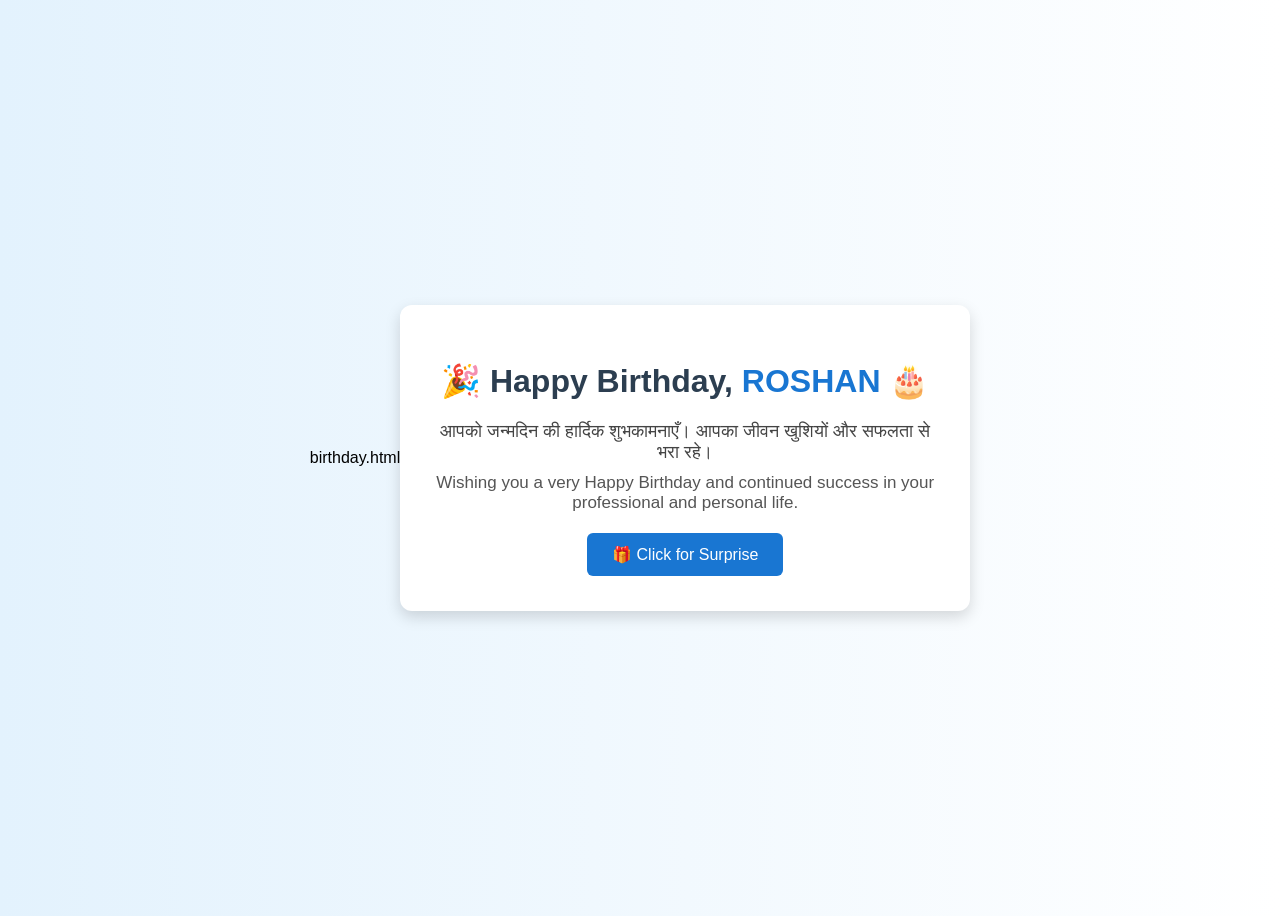
==== index.html @ 7b8872b4 "Add files via upload" ====
birthday.html
<!DOCTYPE html>
<html lang="en">
<head>
    <meta charset="UTF-8">
    <title>Happy Birthday</title>
    <style>
        body {
            background: linear-gradient(to right, #e3f2fd, #ffffff);
            font-family: "Segoe UI", Arial, sans-serif;
            display: flex;
            justify-content: center;
            align-items: center;
            height: 100vh;
        }

        .card {
            background: white;
            width: 500px;
            padding: 35px;
            border-radius: 12px;
            box-shadow: 0 6px 15px rgba(0,0,0,0.15);
            text-align: center;
            animation: fadeIn 2s ease-in-out;
        }

        

        h1 {
            color: #2c3e50;
        }

        .hindi {
            font-size: 18px;
            color: #444;
            margin-top: 10px;
        }

        .english {
            font-size: 17px;
            color: #555;
            margin-top: 10px;
        }

        button {
            margin-top: 20px;
            padding: 12px 25px;
            font-size: 16px;
            border: none;
            border-radius: 6px;
            background: #1976d2;
            color: white;
            cursor: pointer;
            transition: 0.3s;
        }

        button:hover {
            background: #0d47a1;
        }

        #surprise {
            display: none;
            margin-top: 20px;
            font-size: 18px;
            color: #2e7d32;
            animation: pop 1s ease-in-out;
        }

        @keyframes fadeIn {
            from { opacity: 0; transform: translateY(30px);}
            to { opacity: 1; transform: translateY(0);}
        }

        @keyframes pop {
            from { transform: scale(0.5); opacity: 0;}
            to { transform: scale(1); opacity: 1;}
        }
    </style>
</head>
<body>

<div class="card">
  

    <h1>🎉 Happy Birthday, <span style="color:#1976d2;">ROSHAN</span> 🎂</h1>

    <div class="hindi">
        आपको जन्मदिन की हार्दिक शुभकामनाएँ।  
        आपका जीवन खुशियों और सफलता से भरा रहे।
    </div>

    <div class="english">
        Wishing you a very Happy Birthday and continued success in your
        professional and personal life.
    </div>

    <button onclick="showSurprise()">🎁 Click for Surprise</button>

    <div id="surprise">
        ✨ May this year bring you new opportunities, good health, and happiness! ✨
    </div>
</div>

<script>
    function showSurprise() {
        document.getElementById("surprise").style.display = "block";
    }
</script>

</body>
</html>
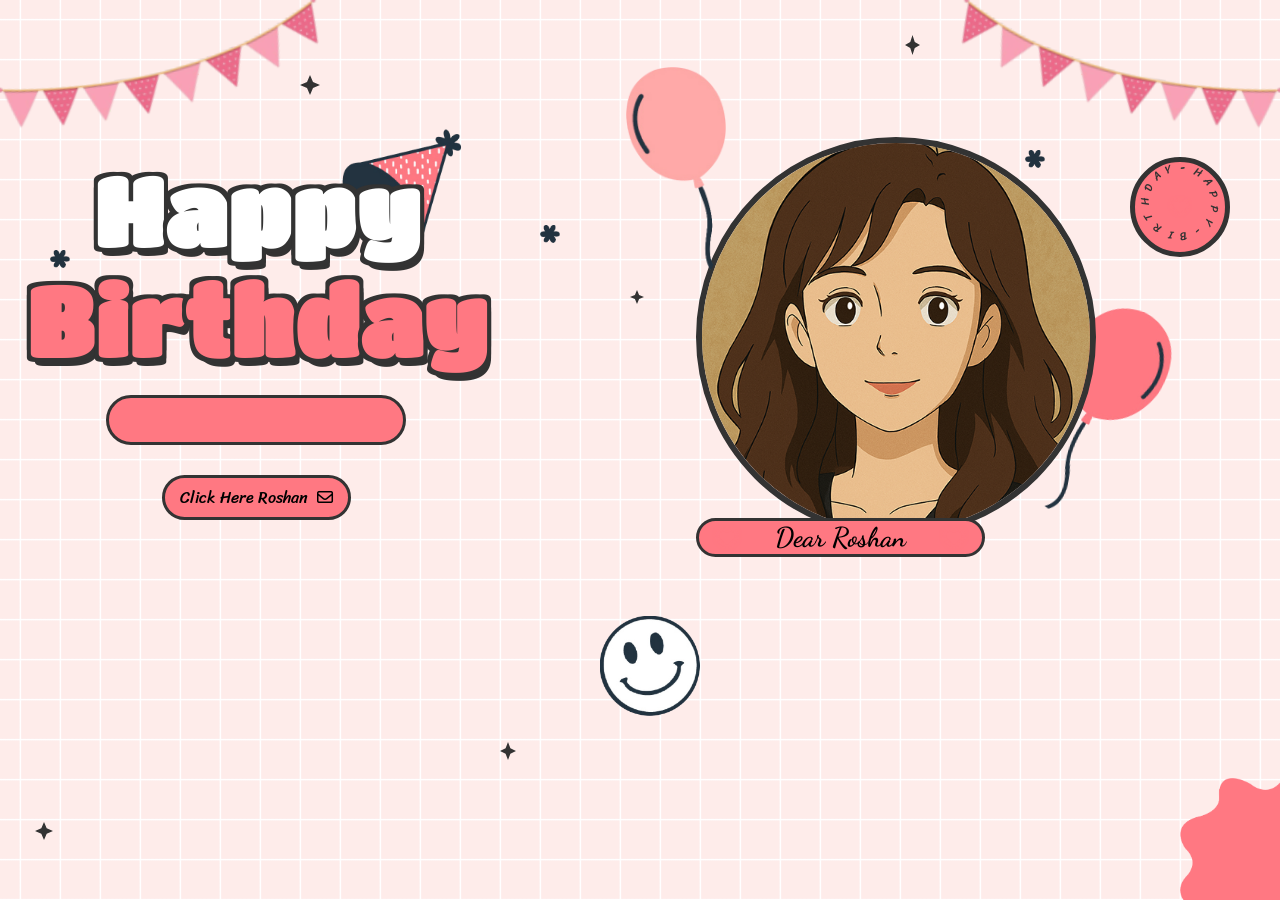
==== commit df6680fd: "Add files via upload" ====
--- a/index.html
+++ b/index.html
@@ -1,111 +1,263 @@
-birthday.html
 <!DOCTYPE html>
 <html lang="en">
+
 <head>
     <meta charset="UTF-8">
-    <title>Happy Birthday</title>
-    <style>
-        body {
-            background: linear-gradient(to right, #e3f2fd, #ffffff);
-            font-family: "Segoe UI", Arial, sans-serif;
-            display: flex;
-            justify-content: center;
-            align-items: center;
-            height: 100vh;
-        }
-
-        .card {
-            background: white;
-            width: 500px;
-            padding: 35px;
-            border-radius: 12px;
-            box-shadow: 0 6px 15px rgba(0,0,0,0.15);
-            text-align: center;
-            animation: fadeIn 2s ease-in-out;
-        }
-
-        
-
-        h1 {
-            color: #2c3e50;
-        }
-
-        .hindi {
-            font-size: 18px;
-            color: #444;
-            margin-top: 10px;
-        }
-
-        .english {
-            font-size: 17px;
-            color: #555;
-            margin-top: 10px;
-        }
-
-        button {
-            margin-top: 20px;
-            padding: 12px 25px;
-            font-size: 16px;
-            border: none;
-            border-radius: 6px;
-            background: #1976d2;
-            color: white;
-            cursor: pointer;
-            transition: 0.3s;
-        }
-
-        button:hover {
-            background: #0d47a1;
-        }
-
-        #surprise {
-            display: none;
-            margin-top: 20px;
-            font-size: 18px;
-            color: #2e7d32;
-            animation: pop 1s ease-in-out;
-        }
-
-        @keyframes fadeIn {
-            from { opacity: 0; transform: translateY(30px);}
-            to { opacity: 1; transform: translateY(0);}
-        }
-
-        @keyframes pop {
-            from { transform: scale(0.5); opacity: 0;}
-            to { transform: scale(1); opacity: 1;}
-        }
-    </style>
+    <meta name="viewport" content="width=device-width, initial-scale=1.0">
+    <meta name="title" content="Happy Birthday Website 2.0 | Aoudumber Bade">
+    <meta name="github" content="https://github.com/Aoudumber-Bade">
+    <title>Mehwish Birthday</title>
+    <link rel="stylesheet" href="style.css">
+    <link rel="stylesheet" href="https://cdnjs.cloudflare.com/ajax/libs/font-awesome/6.5.1/css/all.min.css"
+        integrity="sha512-DTOQO9RWCH3ppGqcWaEA1BIZOC6xxalwEsw9c2QQeAIftl+Vegovlnee1c9QX4TctnWMn13TZye+giMm8e2LwA=="
+        crossorigin="anonymous" referrerpolicy="no-referrer" />
+    <link
+        href="https://fonts.googleapis.com/css2?family=Dancing+Script:wght@500;700&family=Poppins:wght@400;600&display=swap"
+        rel="stylesheet">
+    <script src="https://code.jquery.com/jquery-3.7.1.min.js"
+        integrity="sha256-/JqT3SQfawRcv/BIHPThkBvs0OEvtFFmqPF/lYI/Cxo=" crossorigin="anonymous"></script>
 </head>
+
 <body>
-
-<div class="card">
-  
-
-    <h1>🎉 Happy Birthday, <span style="color:#1976d2;">ROSHAN</span> 🎂</h1>
-
-    <div class="hindi">
-        आपको जन्मदिन की हार्दिक शुभकामनाएँ।  
-        आपका जीवन खुशियों और सफलता से भरा रहे।
+    <div id="wrapper">
+        <div class="flag__birthday">
+            <img src="./images/1.png" alt="" width="350" class="flag__left">
+            <img src="./images/1.png" alt="" width="350" class="flag__right">
+        </div>
+        <div class="content">
+            <div class="left">
+                <div class="title">
+                    <h1 class="happy">
+                        <span style="--t: 4s;">H</span>
+                        <span style="--t: 4.2s;">a</span>
+                        <span style="--t: 4.4s;">p</span>
+                        <span style="--t: 4.6s;">p</span>
+                        <span style="--t: 4.8s;">y</span>
+                    </h1>
+                    <h1 class="birthday">
+                        <span style="--t: 5s;">B</span>
+                        <span style="--t: 5.2s;">i</span>
+                        <span style="--t: 5.4s;">r</span>
+                        <span style="--t: 5.6s;">t</span>
+                        <span style="--t: 5.8s;">h</span>
+                        <span style="--t: 6s;">d</span>
+                        <span style="--t: 6.2s;">a</span>
+                        <span style="--t: 6.4s;">y</span>
+                    </h1>
+                    <div class="hat">
+                        <img src="./images/hat.png" alt="" width="130">
+                    </div>
+                </div>
+                <div class="date__of__birth">
+                    <span></span>
+                </div>
+                <div class="btn">
+                    <button id="btn__letter">
+                        <div class="mail">
+                            Click Here Roshan
+                            <i class="fa-regular fa-envelope"></i>
+                        </div>
+                    </button>
+
+                </div>
+            </div>
+            <div class="right">
+                <div class="box__account">
+                    <div class="image">
+                        <img src="./images/unnamed.png" alt="">
+                    </div>
+                    <div class="name">
+                        <i class="fa-solid fa-heart"></i>
+                        <span>Dear Roshan</span>
+                        <i class="fa-solid fa-heart"></i>
+                    </div>
+                    <div class="balloon_one">
+                        <img width="100px" src="./images/balloon1.png" alt="">
+                    </div>
+                    <div class="balloon_two">
+                        <img width="100px" src="./images/balloon2.png" alt="">
+                    </div>
+                </div>
+                <div class="cricle">
+                    <div class="text__cricle">
+                        <span style="--i: 1;">h</span>
+                        <span style="--i: 2;">a</span>
+                        <span style="--i: 3;">p</span>
+                        <span style="--i: 4;">p</span>
+                        <span style="--i: 5;">y</span>
+                        <span style="--i: 6;">-</span>
+                        <span style="--i: 7;">b</span>
+                        <span style="--i: 8;">i</span>
+                        <span style="--i: 9;">r</span>
+                        <span style="--i: 10;">t</span>
+                        <span style="--i: 11;">h</span>
+                        <span style="--i: 12;">d</span>
+                        <span style="--i: 13;">a</span>
+                        <span style="--i: 14;">y</span>
+                        <span style="--i: 15;">-</span>
+                    </div>
+                    <i class="fa-solid fa-heart"></i>
+                </div>
+            </div>
+        </div>
+        <div class="decorate_star star1" style="--t: 15s;"></div>
+        <div class="decorate_star star2" style="--t: 15.2s;"></div>
+        <div class="decorate_star star3" style="--t: 15.4s;"></div>
+        <div class="decorate_star star4" style="--t: 15.6s;"></div>
+        <div class="decorate_star star5" style="--t: 15.8s;"></div>
+        <div class="decorate_flower--one" style="--t: 15s;">
+            <img width="20" src="./images/decorate_flower.png" alt="">
+        </div>
+        <div class="decorate_flower--two" style="--t: 15.3s;">
+            <img width="20" src="./images/decorate_flower.png" alt="">
+        </div>
+        <div class="decorate_flower--three" style="--t: 15.6s;">
+            <img width="20" src="./images/decorate_flower.png" alt="">
+        </div>
+        <div class="decorate_bottom">
+            <img src="./images/decorate.png" alt="" width="100">
+        </div>
+        <div class="smiley__icon">
+            <img src="./images/smiley_icon.png" alt="" width="100">
+        </div>
+
+
+        <div class="boxMail">
+            <i class="fa-solid fa-xmark"></i>
+            <div class="boxMail-container">
+                <div class="card1">
+                    <div class="userImg">
+                        <img src="images/unnamed.png" alt="">
+                    </div>
+                    <h4 class="username">To: Roshan 💖<span class="underline"></span></h4>
+
+                    <h3>Happy Birthday</h3>
+                    <div class="imageCute">
+                        <img src="cute1.png" alt="">
+                    </div>
+                </div>
+                <div class="card2">
+                    <div class="card2-content">
+                        <h3>To You!</h3>
+                        <h2>Happy birthday 🥳🎂🥳 chanda the day you come into my life I was not really much attached to
+                            you but day by day you became close to my heart . And now you are truly my younger sister. I
+                            wish I could remove some of the pain from your life which you are bearing alone. But you're
+                            always welcome 🤗 you can talk anytime you want to talk specially those which you can't say
+                            to others. And this year your all dreams come true . I wish that your
+                            brother could wish you but if couldn't wish on him behalf I am wishing you happy birthday
+                            🎈🎂🎈 sana . Don't be Sad ok be happy 😌
+                        </h2>
+
+                        <div class="imageCute2">
+                            <img src="cute2.png" alt="">
+                        </div>
+                    </div>
+                </div>
+            </div>
+        </div>
     </div>
 
-    <div class="english">
-        Wishing you a very Happy Birthday and continued success in your
-        professional and personal life.
-    </div>
-
-    <button onclick="showSurprise()">🎁 Click for Surprise</button>
-
-    <div id="surprise">
-        ✨ May this year bring you new opportunities, good health, and happiness! ✨
-    </div>
-</div>
-
+</body>
 <script>
-    function showSurprise() {
-        document.getElementById("surprise").style.display = "block";
+    let datetxt = "24 Feb";
+    let datatxtletter = "My love. You are a very special girl. I always silently thank you for coming into my life. Today, I wish you all the best, lots of health, and lots of joy. I always hope we will celebrate many more birthdays like this together. Happy birthday to you.💕";
+    let titleLetter = "To you";
+    let charArrDate = datetxt.split('');
+    let charArrDateLetter = datatxtletter.split('');
+    let charArrTitle = titleLetter.split('');
+    let currentIndex = 0;
+    let currentIndexLetter = 0;
+    let currentIndexTitle = 0;
+    let date__of__birth = document.querySelector(".date__of__birth span");
+    let text__letter = document.querySelector(".text__letter p");
+    setTimeout(function () {
+        timeDatetxt = setInterval(function () {
+            if (currentIndex < charArrDate.length) {
+                date__of__birth.textContent += charArrDate[currentIndex];
+                currentIndex++;
+            }
+            else {
+                let i = document.createElement("i");
+                i.className = "fa-solid fa-star"
+                document.querySelector(".date__of__birth").prepend(i)
+                document.querySelector(".date__of__birth").appendChild(i.cloneNode(true))
+                clearInterval(timeDatetxt)
+            }
+        }, 100)
+    }, 12000)
+
+    var intervalContent;
+    var intervalTitle;
+    $("#btn__letter").on("click", function () {
+        $(".box__letter").slideDown()
+        setTimeout(function () {
+            $(".letter__border").slideDown();
+        }, 1000)
+        setTimeout(function () {
+            intervalTitle = setInterval(function () {
+                if (currentIndexTitle < charArrTitle.length) {
+                    document.querySelector(".title__letter").textContent += charArrTitle[currentIndexTitle];
+                    let i = document.createElement("i");
+                    i.className = "fa-solid fa-heart"
+                    document.querySelector(".title__letter").appendChild(i)
+                    currentIndexTitle++;
+                }
+                else {
+                    clearInterval(intervalTitle)
+                }
+            }, 100)
+        }, 2000)
+        setTimeout(function () {
+            document.querySelector("#heart__letter").classList.add("animationOp");
+            document.querySelector(".love__img").classList.add("animationOp");
+            document.querySelector("#mewmew").classList.add("animationOp");
+        }, 2800)
+        setTimeout(function () {
+            document.querySelectorAll(".heart").forEach((item) => {
+                item.classList.add("animation")
+            })
+        }, 3500)
+        setTimeout(function () {
+            intervalContent = setInterval(function () {
+                if (currentIndexLetter < charArrDateLetter.length) {
+                    text__letter.textContent += charArrDateLetter[currentIndexLetter];
+                    currentIndexLetter++;
+                }
+                else {
+                    clearInterval(intervalContent)
+                }
+            }, 50)
+        }, 6000)
+    })
+    $(".close").on("click", function () {
+        clearInterval(intervalContent)
+        document.querySelector(".title__letter").textContent = "";
+        text__letter.textContent = "";
+        currentIndexLetter = 0
+        currentIndexTitle = 0
+        document.querySelector("#heart__letter").classList.remove("animationOp");
+        document.querySelector(".love__img").classList.remove("animationOp");
+        document.querySelector("#mewmew").classList.remove("animationOp");
+        document.querySelectorAll(".heart").forEach((item) => {
+            item.classList.remove("animation")
+        })
+        $(".box__letter").slideUp();
+        $(".letter__border").slideUp();
+    })
+
+
+
+    let mailBox = document.querySelector('.mail')
+    let boxmail = document.querySelector('.boxMail')
+    var close = document.querySelector('.fa-xmark')
+    mailBox.onclick = function () {
+        mailBox.classList.toggle('active')
+        boxmail.classList.add('active')
     }
+
+    close.addEventListener('click', function () {
+        boxmail.classList.remove('active')
+    })
 </script>
 
-</body>
 </html>
--- a/style.css
+++ b/style.css
@@ -0,0 +1,1025 @@
+@import url('https://fonts.googleapis.com/css2?family=Coiny&family=Titan+One&display=swap');
+@import url('https://fonts.googleapis.com/css2?family=Nerko+One&family=Sriracha&display=swap');
+@import url('https://fonts.googleapis.com/css2?family=Dancing+Script:wght@700&display=swap');
+*{
+    padding: 0;
+    margin: 0;
+    box-sizing: border-box;
+}
+:root{
+    --color-pink: #feecea;
+    --color-white: #fff;
+    --color-black: #333;
+    --color-text-pink: #FF7882;
+    --color-heart: #FF7882;
+    --color-bg-letter: #fff8e4;
+    --color-border: #DACCBF;
+}
+html{
+    height: 100%;
+}
+body {
+    position: relative;
+    font-size: 16px;
+    margin: 0;
+    padding: 0;
+    height: 100%;
+    background-image:linear-gradient(var(--color-pink), var(--color-pink));
+}
+#wrapper{
+    position: relative;
+    background-color: transparent;
+    background-image: linear-gradient(0deg, transparent 24%, rgba(255, 255, 255, 1) 25%, rgba(255, 255, 255, 1) 26%, transparent 27%, transparent 74%, rgba(255, 255, 255, 1) 75%, rgba(255, 255, 255, 1) 76%, transparent 77%, transparent), linear-gradient(90deg, transparent 24%, rgba(255, 255, 255, 1) 25%, rgba(255, 255, 255,1) 26%, transparent 27%, transparent 74%, rgba(255, 255, 255, 1) 75%, rgba(255, 255, 255, 1) 76%, transparent 77%, transparent);
+    height:100%;
+    background-size:80px 80px;
+    overflow: hidden;
+    z-index: 1;
+}
+.flag__birthday{
+    display: flex;
+    justify-content: space-between;
+    transform: translateY(-200px);
+    animation: translateYFlag 1.5s 2s forwards;
+}
+@keyframes translateYFlag{
+    to{
+        transform: translateY(-10px);
+    }
+}
+.flag__birthday .flag__left{
+    transform: rotate(-10deg) translate(-20px,30px);
+}
+.flag__birthday .flag__right{
+    transform: rotate(10deg) translate(20px,30px) scaleX(-1);
+}
+.content{
+    width: 100%;
+    position: relative;
+    display: flex;
+    padding-top: 3rem;
+}
+.content .left, .content .right{
+    position: relative;
+    display: flex;
+    flex-direction: column;
+    justify-content: center;
+    align-items: center;
+}
+.content .left{
+    width: 40%;
+}
+.content .right{
+    width: 60%;
+}
+.left .btn{
+    transform: scale(0);
+    animation: scaleCricle 2s 16s forwards ease-in-out;
+}
+#btn__letter{
+    position: relative;
+    margin-top: 30px;
+    background-color: var(--color-text-pink);
+    outline: none;
+    padding: 5px 15px;
+    font-size: 1rem;
+    border-radius: 50px;
+    border: 3px solid var(--color-black);
+    font-family: "Sriracha", cursive;
+    display: flex;
+    align-items: center;
+    justify-content: center;
+    cursor: pointer;
+    z-index: 2;
+    transform: scale(1);
+    transition: all .5s ease-in-out;
+}
+#btn__letter:active{
+    transform: scale(0.7);
+}
+#btn__letter i{
+    margin-left: 5px;
+}
+#btn__letter:hover{
+    border-color: var(--color-heart);
+    background-color: var(--color-heart);
+    color: #fff;
+    box-shadow: rgba(0, 0, 0, 0.24) 0px 3px 8px;
+}
+
+#btn__letter:hover i{
+    animation: rotateHeart 1s infinite linear;
+}
+@keyframes rotateHeart{
+    0%,50%, 100%{
+        transform: rotate(0deg);
+    }
+    25%{
+        transform: rotate(12deg);
+    }
+    75%{
+        transform: rotate(-12deg);
+    }
+}
+.title{
+    position: relative;
+    width: 100%;
+    display: flex;
+    justify-content: center;
+    font-family: "Titan One", sans-serif;
+    font-size: 3rem;
+    flex-direction: column;
+    perspective: 1000px;
+}
+.title .happy, .title .birthday{
+    position: relative;
+    text-shadow: 4px 4px var(--color-black), 
+                -4px 4px var(--color-black), 
+                4px -4px var(--color-black), 
+                -4px -4px var(--color-black), 
+                4px 8px 0 var(--color-black);
+    font-weight: bold;
+    display: flex;
+    justify-content: center;
+}
+.title .happy{
+    color: var(--color-white);
+}
+.title .happy span, .title .birthday span{
+    transform: translateY(50px);
+    opacity: 0;
+    visibility: hidden;
+    animation: txtTranslateY .5s var(--t) forwards;
+}
+@keyframes txtTranslateY{
+    100%{
+        transform: translateY(0);
+        opacity: 1;
+        visibility: visible;
+    }
+}
+.title .birthday{
+    color: var(--color-text-pink);
+}
+
+.title .hat{
+    position: absolute;
+    right: 45px;
+    top: -350px;
+    transform: rotate(-40deg);
+    z-index: -1;
+    animation: topHat 4s 7s forwards ease;
+}
+@keyframes topHat{
+    20%, 30%{
+        top: -30px;
+        transform-origin: left;
+        transform: rotate(-40deg);
+    }
+    35%, 100%{
+        top: -30px;
+        transform: rotate(0deg);
+    }
+}
+.date__of__birth, .name{
+    display: flex;
+    justify-content:space-around;
+    align-items: center;
+    background-color: var(--color-text-pink);
+    border-radius: 50px;
+    margin-top: 20px;
+    font-family: "Sriracha", cursive;
+    
+}
+.date__of__birth{
+    border: 3px solid var(--color-black);
+    position: relative;
+    transform: translateY(-100px);
+    z-index: -1;
+    opacity: 0;
+    visibility: hidden;
+    width: 0px;
+    animation: dateOfBirth 5s 9s forwards;
+}
+@keyframes dateOfBirth{
+    20%,40%{
+        width: 0px;
+        height: 0;
+        transform: translateY(0px);
+        opacity: 1;
+        visibility: visible;
+    }
+    45%{
+        transform: translateY(0px);
+        opacity: 1;
+        visibility: visible;
+        width: 300px;
+        height: 0px;
+    }
+    50%,100%{
+        transform: translateY(0px);
+        opacity: 1;
+        visibility: visible;
+        width: 300px;
+        height: 50px;
+    }
+}
+.name{
+    position: absolute;
+    padding: 0px 20px;
+    bottom: -20px;
+    border: 3px solid var(--color-black);
+    font-family: 'Dancing Script', cursive;
+}
+.date__of__birth span, .name span{
+    font-weight: bold;
+    margin: 0px 40px;
+}
+.date__of__birth span{
+    font-size: 1.2rem;
+}
+.name span{
+    font-size: 1.7rem;
+}
+.right .box__account{
+    position: relative;
+    transform: translateY(700px);
+    animation: topBoxImage 8s 7s forwards ease-in;
+}
+@keyframes topBoxImage{
+    to{
+        transform: translateY(0);
+    }
+}
+.content .right .image{
+    position: relative;
+    width: 400px;
+    height: 400px;
+    border-radius: 50%;
+    overflow: hidden;
+    display: flex;
+    align-items: center;
+    border: 6px solid var(--color-black);
+}
+.content .right .image img{
+    width: 100%;
+    object-fit: cover;
+
+}
+.cricle{
+    position: absolute;
+    top: 20px;
+    right: 50px;
+    display: flex;
+    justify-content: center;
+    align-items: center;
+    transform: scale(0);
+    animation: scaleCricle 3s 15s forwards ease-in-out;
+}
+@keyframes scaleCricle {
+    0%{
+        transform: scale(0);
+    }
+    10%{
+        transform: scale(1.3);
+    }
+    20%{
+        transform: scale(0.7);
+    }
+    30%,100%{
+        transform: scale(1);
+    }
+
+}
+.text__cricle{
+    width: 100px;
+    height: 100px;
+    background-color: var(--color-text-pink);
+    border-radius: 50%;
+    border: 5px solid var(--color-black);
+    display: flex;
+    justify-content: center;
+    align-items: center;
+    animation: rotateCricle 5s linear infinite;
+}
+@keyframes rotateCricle{
+    to{
+        transform: rotate(360deg);
+    }
+}
+.text__cricle span{
+    top: 0%;
+    left: 50%;
+    position: absolute;
+    color: var(--color-black);
+    transform: rotate(calc(var(--i) * 24deg));
+    transform-origin: 0 45px;
+    font-family: "Sriracha", cursive;
+    text-transform: uppercase;
+    font-size: 0.7rem;
+}
+.fa-heart{
+    color: var(--color-heart);
+    filter: drop-shadow(0 0 3px var(--color-heart));
+    animation: scaleHeart 1s infinite linear;
+}
+.cricle .fa-heart{
+    position: absolute;
+    transform: scale(0.85);
+}
+@keyframes scaleHeart{
+    50%{
+        transform: scale(1.2);
+    }
+}
+.right .balloon_one{
+    position: absolute;
+    top: -70px;
+    left: -70px;
+    animation: balloon1 2s infinite linear;
+}
+@keyframes balloon1{
+    0%, 50%,100%{
+        transform-origin: bottom right;
+        transform: rotate(0deg);
+    }
+    25%{
+        transform-origin: bottom right;
+        transform: rotate(3deg);
+    }
+    75%{
+        transform-origin: bottom right;
+        transform: rotate(-3deg);
+    }
+}
+.right .balloon_two{
+    position: absolute;
+    top: 170px;
+    right: -65px;
+    z-index: -1;
+    transform: rotate(10deg);
+    animation: balloon2 2s infinite linear;
+}
+@keyframes balloon2 {
+    0%,50%,100%{
+        transform-origin: bottom left;
+        transform: rotate(10deg);
+    }
+    25%{
+        transform-origin: bottom left;
+        transform: rotate(7deg);
+    }
+    75%{
+        transform-origin: bottom left;
+        transform: rotate(13deg);
+    }
+}
+
+.decorate_star{
+    position: absolute;
+    transform: scale(0);
+    background-color: var(--color-black);
+    clip-path: polygon(0 50%, 35% 35%, 50% 0, 65% 35%, 100% 50%, 65% 65%, 50% 100%, 35% 65%);
+    animation: scaleCricle 3s var(--t) forwards, 
+            scaleStar 2s 16s infinite ease-in-out;
+}
+.decorate_star.star1{
+    width: 20px;
+    height: 20px;
+    top: 75px;
+    left: 300px;
+}
+.decorate_star.star2{
+    width: 15px;
+    height: 20px;
+    top: 35px;
+    right: 360px;
+}
+.decorate_star.star3{
+    width: 14px;
+    height: 14px;
+    top: 290px;
+    left: 630px;
+}
+.decorate_star.star4{
+    width: 18px;
+    height: 18px;
+    bottom: 60px;
+    left: 35px;
+}
+.decorate_star.star5{
+    width: 16px;
+    height: 18px;
+    bottom: 140px;
+    left: 500px;
+}
+@keyframes scaleStar {
+    25%{
+        transform: scale(0.8);
+    }
+    50%{
+        transform: scale(1.1);
+    }
+}
+.decorate_bottom{
+    position: absolute;
+    right: 0;
+    bottom: -10px;
+}
+.decorate_flower--one{
+    position: absolute;
+    top: 250px;
+    left: 50px;
+    transform: scale(0);
+    animation: scaleCricle 3s var(--t) forwards ease-in-out;
+}
+.decorate_flower--two{
+    position: absolute;
+    top: 225px;
+    left: 540px;
+    transform: scale(0);
+    animation: scaleCricle 3s var(--t) forwards ease-in-out;
+}
+.decorate_flower--three{
+    position: absolute;
+    top: 150px;
+    right: 235px;
+    transform: scale(0);
+    animation: scaleCricle 3s var(--t) forwards ease-in-out;
+}
+.smiley__icon{
+    position: absolute;
+    bottom: 180px;
+    left: 600px;
+    transform: scale(0);
+    animation: scaleCricle 3s 15s forwards ease-in-out;
+}
+
+
+.box__letter{
+    position: fixed;
+    top: 0;
+    left: 0;
+    background-color: rgba(0,0,0,.5);
+    width: 100%;
+    height: 100%;
+    z-index: 10;
+    display: none;
+}
+.box__letter .letter__border{
+    position: absolute;
+    width: 55vw;
+    height: 450px;
+    background-color: var(--color-white);
+    border-radius: 27px;
+    padding: 17px;
+    box-shadow: rgba(0, 0, 0, 0.24) 0px 3px 8px;
+    top: 50%;
+    left: 50%;
+    transform: translate(-50%,-50%);
+    display: none;
+}
+.letter__border .close{
+    position: absolute;
+    right: -10px;
+    top: -10px;
+    width: 30px;
+    height: 30px;
+    background-color: var(--color-white);
+    border-radius: 50%;
+    display: flex;
+    justify-content: center;
+    align-items: center;
+    box-shadow: rgba(99, 99, 99, 0.2) 0px 2px 8px 0px;
+    cursor: pointer;
+}
+.letter__border .letter{
+    width: 100%;
+    height: 100%;
+    background-color: var(--color-bg-letter);
+    border-radius: 10px;
+    padding-top: 15px;
+}
+.letter__border .letter .title__letter{
+    text-align: center;
+    font-family: 'Dancing Script', cursive;
+    font-weight: bold;
+    font-size: 2.4rem;
+}
+.title__letter .fa-solid{
+    margin-left: 5px;
+    font-size: 1.3rem;
+}
+.letter__border .letter .content__letter{
+    position: relative;
+    width: 100%;
+    height: 100%;
+    display: flex;
+    padding-top: 1.5rem;
+    padding-bottom: 70px;
+}
+.letter__border .letter .content__letter .left{
+    position: relative;
+    width: 50%;
+    height: 100%;
+    padding: 1.7rem;
+    border-right: 3px solid var(--color-border);
+}
+.content__letter .left #heart__letter{
+    opacity: 0;
+    width: 100%;
+}
+#heart__letter.animationOp{
+    animation: opacityHeart 1s 1s forwards;
+}
+@keyframes opacityHeart{
+    to{
+        opacity: 1;
+    }
+}
+.content__letter .left .heart{
+    position: absolute;
+    opacity: 0;
+}
+.content__letter .left .heart.animation{
+    animation: scaleHeartLetter 1s var(--t) infinite ease-in-out;
+}
+@keyframes scaleHeartLetter{
+    0%{
+        opacity: 1;
+        transform: scale(0);
+    }
+    10%{
+        opacity: 1;
+        transform: scale(1.3);
+    }
+    20%{
+        opacity: 1;
+        transform: scale(0.7);
+    }
+    30%,100%{
+        opacity: 1;
+        transform: scale(1);
+    }
+    
+}
+.content__letter .left .heart_1{
+    top: 90px;
+    left: 30px;
+}
+.content__letter .left .heart_2{
+    top: 20px;
+    right: 70px;
+}
+.content__letter .left .heart_3{
+    bottom: 50px;
+    left: 145px;
+}
+.content__letter .left .heart_4{
+    top: 140px;
+    right: 35px;
+}
+.content__letter .right{
+    position: relative;
+    width: 50%;
+}
+.content__letter .right .love__img{
+    opacity: 0;
+    position: absolute;
+    right: 20px;
+    top: -100px;
+}
+.love__img.animationOp{
+    animation: opacityHeart 1s 1s forwards;
+}
+.content__letter .right .text__letter{
+    margin-top: 60px;
+    padding: 20px 15px 10px 15px;
+    font-family: 'Dancing Script', cursive;
+    font-size: 1.3rem;
+}
+.content__letter .right #mewmew{
+    position: absolute;
+    bottom: 0;
+    right: 0;
+    opacity: 0;
+}
+#mewmew.animationOp{
+    animation: opacityHeart 1s 1s forwards;
+}
+
+
+#copy {
+    position: fixed;
+    bottom: 12px;
+    left: 50%;
+    transform: translateX(-50%);
+    font-size: 1rem;
+}
+
+#copy a {
+    text-decoration: none;
+    color: #191919d7;
+}
+
+#copy p {
+    color: #4275ff;
+    text-align: center;
+    font-weight: 700;
+    cursor: pointer;
+}
+
+
+
+@media screen and (max-width: 658px)   {
+
+    .flag__birthday .flag__left {
+        transform: rotate(-10deg) translate(-119px,3px);
+    }
+
+    .flag__birthday .flag__right {
+        transform: rotate(10deg) translate(-106px,39px) scaleX(-1);
+    }
+
+    .content {
+        width: 100%;
+        position: relative;
+        display: flex;
+        flex-direction: column;
+        justify-content: center;
+        gap: 25px;
+        align-items: center;
+        padding-top: 2rem;
+    }
+
+    .title {
+        position: relative;
+        width: 100%;
+        display: flex;
+        justify-content: center;
+        font-family: "Titan One", sans-serif;
+        font-size: 1.5rem;
+        letter-spacing: 8px;
+        flex-direction: column;
+        perspective: 1000px;
+    }
+
+    #btn__letter {
+        position: relative;
+        margin-top: 17px;
+        width: 209px;
+        background-color: var(--color-text-pink);
+        outline: none;
+        padding: 6px 4px;
+        font-size: 1rem;
+        border-radius: 50px;
+        border: 3px solid var(--color-black);
+        font-family: "Sriracha", cursive;
+        display: flex;
+        align-items: center;
+        justify-content: center;
+        cursor: pointer;
+        z-index: 2;
+        /* transform: scale(1); */
+        transition: all .5s ease-in-out;
+    }
+
+    .cricle {
+        position: absolute;
+        top: 10px;
+        right: -54px;
+        display: flex;
+        justify-content: center;
+        align-items: center;
+        transform: scale(0);
+        animation: scaleCricle 3s 15s forwards ease-in-out;
+    }
+
+    .title .hat {
+        position: absolute;
+        right: -98px;
+        top: -51px !important;
+        transform: rotate(-40deg);
+        z-index: -1;
+        animation: topHat 4s 7s forwards ease;
+    }
+
+    .box__letter .letter__border {
+        position: absolute;
+        width: 90vw;
+        height: 315px;
+        background-color: var(--color-white);
+        border-radius: 27px;
+        padding: 17px;
+        box-shadow: rgba(0, 0, 0, 0.24) 0px 3px 8px;
+        top: 50%;
+        left: 50%;
+        transform: translate(-50%,-50%);
+        display: none;
+    }
+
+    .letter__border .letter {
+        width: 100%;
+        height: 100%;
+        background-color: var(--color-bg-letter);
+        border-radius: 10px;
+        padding-top: 15px;
+    }
+
+    .letter__border .letter .title__letter {
+        text-align: center;
+        font-family: 'Dancing Script', cursive;
+        font-weight: bold;
+        font-size: 1.4rem;
+    }
+
+    .letter__border .letter .content__letter {
+        position: relative;
+        width: 100%;
+        height: 100%;
+        display: flex;
+        padding-top: .7rem;
+        padding-bottom: 70px;
+    }
+
+    .content__letter .right .text__letter {
+        margin-top: -14px;
+        padding: 20px 15px 10px 15px;
+        font-family: 'Dancing Script', cursive;
+        font-size: .8rem;
+    }
+
+    .content__letter .right .love__img {
+        opacity: 0;
+        position: absolute;
+        right: 126px;
+        top: 167px;
+    }
+
+    .love__img img {
+ 
+            width: 84px;
+
+    }
+
+    .content .right .image {
+        position: relative;
+        width: 200px;
+        height: 200px;
+        border-radius: 50%;
+        overflow: hidden;
+        display: flex;
+        align-items: center;
+        border: 6px solid var(--color-black);
+    }
+
+    .name {
+        position: absolute;
+        padding: 0px 3px;
+        bottom: -6px;
+        border: 3px solid var(--color-black);
+    }
+
+    .name span {
+        font-size: 1rem;
+    }
+
+    .right .balloon_one {
+        position: absolute;
+        top: 10px;
+        left: -77px;
+        animation: balloon1 2s infinite linear;
+    }
+
+    .right .balloon_one img{
+        width: 76px !important;
+    }
+
+
+}
+
+
+
+
+
+
+
+.boxMail{
+    position: fixed;
+    background: rgb(0, 0, 0, 0.8);
+    width: 100%;
+    height: 100%;
+    opacity: 0;
+    top: 0;
+    display: flex;
+    justify-content: center;
+    align-items: center;
+    transform: scale(0.3);
+    visibility: hidden;
+    transition: all 0.5s;
+    z-index: 100000000;
+}
+.boxMail.active{
+    opacity: 1;
+    visibility: visible;
+    transform: scale(1);
+}
+.boxMail .boxMail-container{
+    position: absolute;
+    width: 750px;
+    height: 500px;
+    display: flex;
+    margin: 0;
+    transform: scale(0.9);
+    -webkit-perspective: 2000px;
+    perspective: 2000px;
+    transition: all 0.5s;
+}
+.boxMail .boxMail-container:hover{
+    transform: rotate(-5deg);
+    filter: drop-shadow(0 0 10px #FF7882);
+}
+.boxMail .boxMail-container:hover .card1{
+    transform: translate(-187px, -250px) rotateY(-140deg);
+}
+.boxMail .boxMail-container .card1,
+.boxMail .boxMail-container .card2{
+    position: absolute;
+    width: 100%;
+    height: 100%;
+    top: 50%;
+    left: 50%;
+    transform: translate(-50%, -50%);
+    border: 1px solid black;
+}
+.boxMail .boxMail-container .card1 {
+    position: absolute;
+    width: 50%;
+    height: 100%;
+    background: linear-gradient(to right, #FF7882, #FF7882 63%);
+    color: white;
+    display: flex;
+    justify-content: center;
+    align-items: center;
+    flex-direction: column;
+}
+.boxMail-container .card1{
+    z-index: 1;
+    -webkit-transform-style: preserve-3d;
+    transform-style: preserve-3d;
+    transform-origin: left;
+    transition: all 1s ease-in-out;
+}
+.boxMail .boxMail-container .card1 .userImg{
+    position: relative;
+    width: 80px;
+    height: 80px;
+    background-color: white;
+    border-radius: 50%;
+    overflow: hidden;
+    border: 2px solid white;
+    cursor: pointer;
+    margin-bottom: 20px;
+}
+.boxMail .boxMail-container .card1 .userImg img{
+    position: absolute;
+    object-fit: cover;
+    width: calc(100%);
+    height: calc(100%);
+}
+.boxMail .boxMail-container .card1 h3{
+    font-family: 'Dancing Script', cursive;
+    font-size: 40px;
+    text-transform: uppercase;
+    width: 80%;
+    text-align: center;
+    line-height: 1.5;
+    letter-spacing: 5px;
+    transform: rotate(-5deg);
+    text-shadow: 0 0 5px white,
+                0 0 10px white;
+}
+.boxMail .boxMail-container .card2{
+    position: relative;
+    width: 50%;
+    height: 100%;
+    background: linear-gradient(to right, #e0e0e0, #ffffff 30%);
+    -webkit-transform-style: preserve-3d;
+    transform-style: preserve-3d;
+    transform-origin: left;
+    transition: all 1s;
+}
+.boxMail .boxMail-container .card2 .card2-content {
+    width: 100%;
+    height: 100%;
+    position: relative;
+    background-color: #FF7882;
+    transition: all 1s;
+    overflow: hidden;
+    font-family: "Inter", serif;
+    color: #fff;
+}
+.boxMail .boxMail-container:hover .card2-content{
+    transform: translate(20px, 20px);
+    box-shadow: -1px -1px 5px rgb(0, 0, 0, 0.4);
+}
+.boxMail .boxMail-container .card2 h3{
+    font-family: 'Dancing Script', cursive;
+    padding: 20px 0px 10px 60px;
+    opacity: 0;
+    visibility: hidden;
+    font-size: 25px;
+    text-shadow: 0 0 8px #FF7882;
+}
+.boxMail .boxMail-container .card2:hover h3{
+    animation: texth3 3s forwards;
+    animation-delay: 2s;
+    transition: 1s;
+}
+@keyframes texth3{
+    0%{
+        opacity: 1;
+        visibility: visible;
+        padding: 20px 0px 10px 60px;
+    }
+    100%{
+        opacity: 1;
+        visibility: visible;
+        padding: 20px 0px 10px 152px; 
+    }
+}
+.boxMail .boxMail-container .card2 h2{
+    font-family: 'Dancing Script', cursive;
+    padding: 0px 20px;
+    text-indent: 20px;
+    font-size: 22px;
+    opacity: 0;
+}
+.boxMail .boxMail-container .card2:hover h2{
+    animation: texth2 2s forwards;
+    animation-delay: 4s;
+    transition: 1s;
+}
+@keyframes texth2{
+    0%{
+        opacity: 0;
+    }
+    100%{
+        opacity: 1;
+    }
+}
+.boxMail .boxMail-container .card2 .card2-content .imageCute2{
+    position: absolute;
+    top: 5px;
+    left: 20px;
+    opacity: 0;
+    transition: 1s;
+}
+.boxMail .boxMail-container .card2 .card2-content:hover .imageCute2{
+    animation: cute3 1s linear infinite,
+                cute4 3s 2s forwards;
+    animation-delay: 2s;
+    transition: 1s;
+}
+@keyframes cute3{
+    0%{
+        opacity: 1;
+        transform: rotate(0deg);
+    }
+    25%{
+        opacity: 1;
+        transform: rotate(5deg);
+    }
+    50%{
+        opacity: 1;
+        transform: rotate(0deg);
+    }
+    75%{
+        opacity: 1;
+        transform: rotate(-5deg);
+    }
+    100%{
+        opacity: 1;
+        transform: rotate(0deg);
+    }
+}
+@keyframes cute4{
+    0%{
+        left: 20px;
+    }
+    100%{
+        left: 100px;
+    }
+}
+.boxMail .boxMail-container .card2 .card2-content .imageCute2 img{
+    width: 40px;
+}
+.boxMail .fa-xmark{
+    position: fixed;
+    top: 0;
+    right: 0;
+    font-size: 30px;
+    padding: 10px 25px;
+    cursor: pointer;
+    color: white;
+    z-index: 10000000000000000;
+}
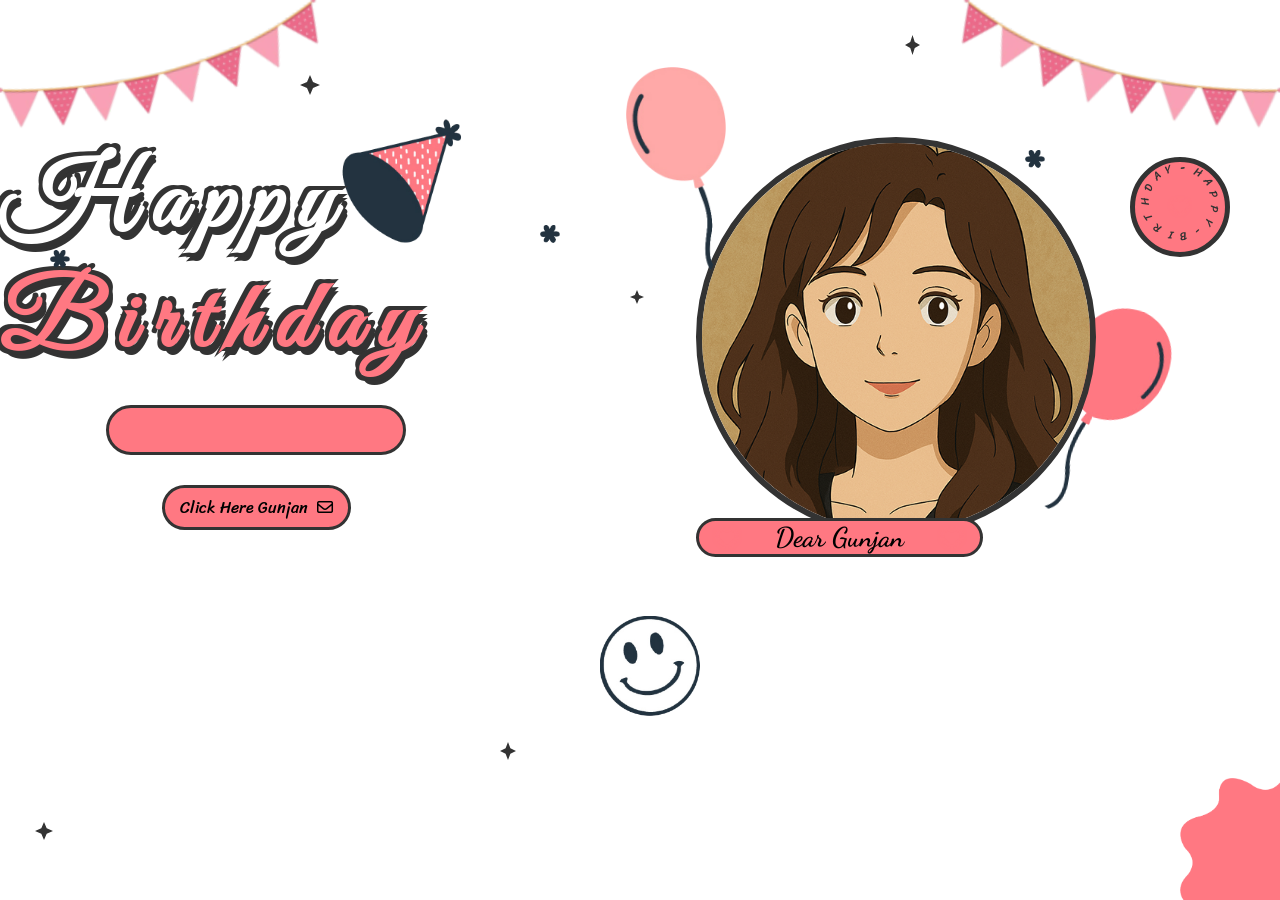
==== commit a4643d89: "Add files via upload" ====
--- a/index.html
+++ b/index.html
@@ -6,7 +6,7 @@
     <meta name="viewport" content="width=device-width, initial-scale=1.0">
     <meta name="title" content="Happy Birthday Website 2.0 | Aoudumber Bade">
     <meta name="github" content="https://github.com/Aoudumber-Bade">
-    <title>Mehwish Birthday</title>
+    <title>Gunjan Birthday</title>
     <link rel="stylesheet" href="style.css">
     <link rel="stylesheet" href="https://cdnjs.cloudflare.com/ajax/libs/font-awesome/6.5.1/css/all.min.css"
         integrity="sha512-DTOQO9RWCH3ppGqcWaEA1BIZOC6xxalwEsw9c2QQeAIftl+Vegovlnee1c9QX4TctnWMn13TZye+giMm8e2LwA=="
@@ -54,7 +54,7 @@
                 <div class="btn">
                     <button id="btn__letter">
                         <div class="mail">
-                            Click Here Roshan
+                            Click Here Gunjan
                             <i class="fa-regular fa-envelope"></i>
                         </div>
                     </button>
@@ -68,7 +68,7 @@
                     </div>
                     <div class="name">
                         <i class="fa-solid fa-heart"></i>
-                        <span>Dear Roshan</span>
+                        <span>Dear Gunjan</span>
                         <i class="fa-solid fa-heart"></i>
                     </div>
                     <div class="balloon_one">
@@ -129,7 +129,7 @@
                     <div class="userImg">
                         <img src="images/unnamed.png" alt="">
                     </div>
-                    <h4 class="username">To: Roshan 💖<span class="underline"></span></h4>
+                    <h4 class="username">To: Gunjan 💖<span class="underline"></span></h4>
 
                     <h3>Happy Birthday</h3>
                     <div class="imageCute">
@@ -139,13 +139,13 @@
                 <div class="card2">
                     <div class="card2-content">
                         <h3>To You!</h3>
-                        <h2>Happy birthday 🥳🎂🥳 chanda the day you come into my life I was not really much attached to
-                            you but day by day you became close to my heart . And now you are truly my younger sister. I
-                            wish I could remove some of the pain from your life which you are bearing alone. But you're
-                            always welcome 🤗 you can talk anytime you want to talk specially those which you can't say
-                            to others. And this year your all dreams come true . I wish that your
-                            brother could wish you but if couldn't wish on him behalf I am wishing you happy birthday
-                            🎈🎂🎈 sana . Don't be Sad ok be happy 😌
+                        <h2>Happy Birthday to someone who makes the world brighter just by being in it 🌎✨
+                        May this year bring you closer to your dreams and fill your heart with endless joy.
+                        You truly deserve the best 💕
+                            🎈🎂🎈
+
+
+                            I love you My Girl
                         </h2>
 
                         <div class="imageCute2">
--- a/style.css
+++ b/style.css
@@ -1,6 +1,7 @@
 @import url('https://fonts.googleapis.com/css2?family=Coiny&family=Titan+One&display=swap');
 @import url('https://fonts.googleapis.com/css2?family=Nerko+One&family=Sriracha&display=swap');
 @import url('https://fonts.googleapis.com/css2?family=Dancing+Script:wght@700&display=swap');
+@import url('https://fonts.googleapis.com/css2?family=Great+Vibes&display=swap');
 *{
     padding: 0;
     margin: 0;
@@ -19,17 +20,21 @@
     height: 100%;
 }
 body {
-    position: relative;
+   position: relative;
     font-size: 16px;
     margin: 0;
     padding: 0;
     height: 100%;
-    background-image:linear-gradient(var(--color-pink), var(--color-pink));
+
+    background-image: url("images/pagal.JPG"); /* change to your image path */
+    background-size: cover;
+    background-position: center;
+    background-repeat: no-repeat;
 }
 #wrapper{
     position: relative;
     background-color: transparent;
-    background-image: linear-gradient(0deg, transparent 24%, rgba(255, 255, 255, 1) 25%, rgba(255, 255, 255, 1) 26%, transparent 27%, transparent 74%, rgba(255, 255, 255, 1) 75%, rgba(255, 255, 255, 1) 76%, transparent 77%, transparent), linear-gradient(90deg, transparent 24%, rgba(255, 255, 255, 1) 25%, rgba(255, 255, 255,1) 26%, transparent 27%, transparent 74%, rgba(255, 255, 255, 1) 75%, rgba(255, 255, 255, 1) 76%, transparent 77%, transparent);
+    
     height:100%;
     background-size:80px 80px;
     overflow: hidden;
@@ -125,7 +130,7 @@
     width: 100%;
     display: flex;
     justify-content: center;
-    font-family: "Titan One", sans-serif;
+    font-family: "Great Vibes", sans-serif;
     font-size: 3rem;
     flex-direction: column;
     perspective: 1000px;
@@ -137,8 +142,7 @@
                 4px -4px var(--color-black), 
                 -4px -4px var(--color-black), 
                 4px 8px 0 var(--color-black);
-    font-weight: bold;
-    display: flex;
+    
     justify-content: center;
 }
 .title .happy{
